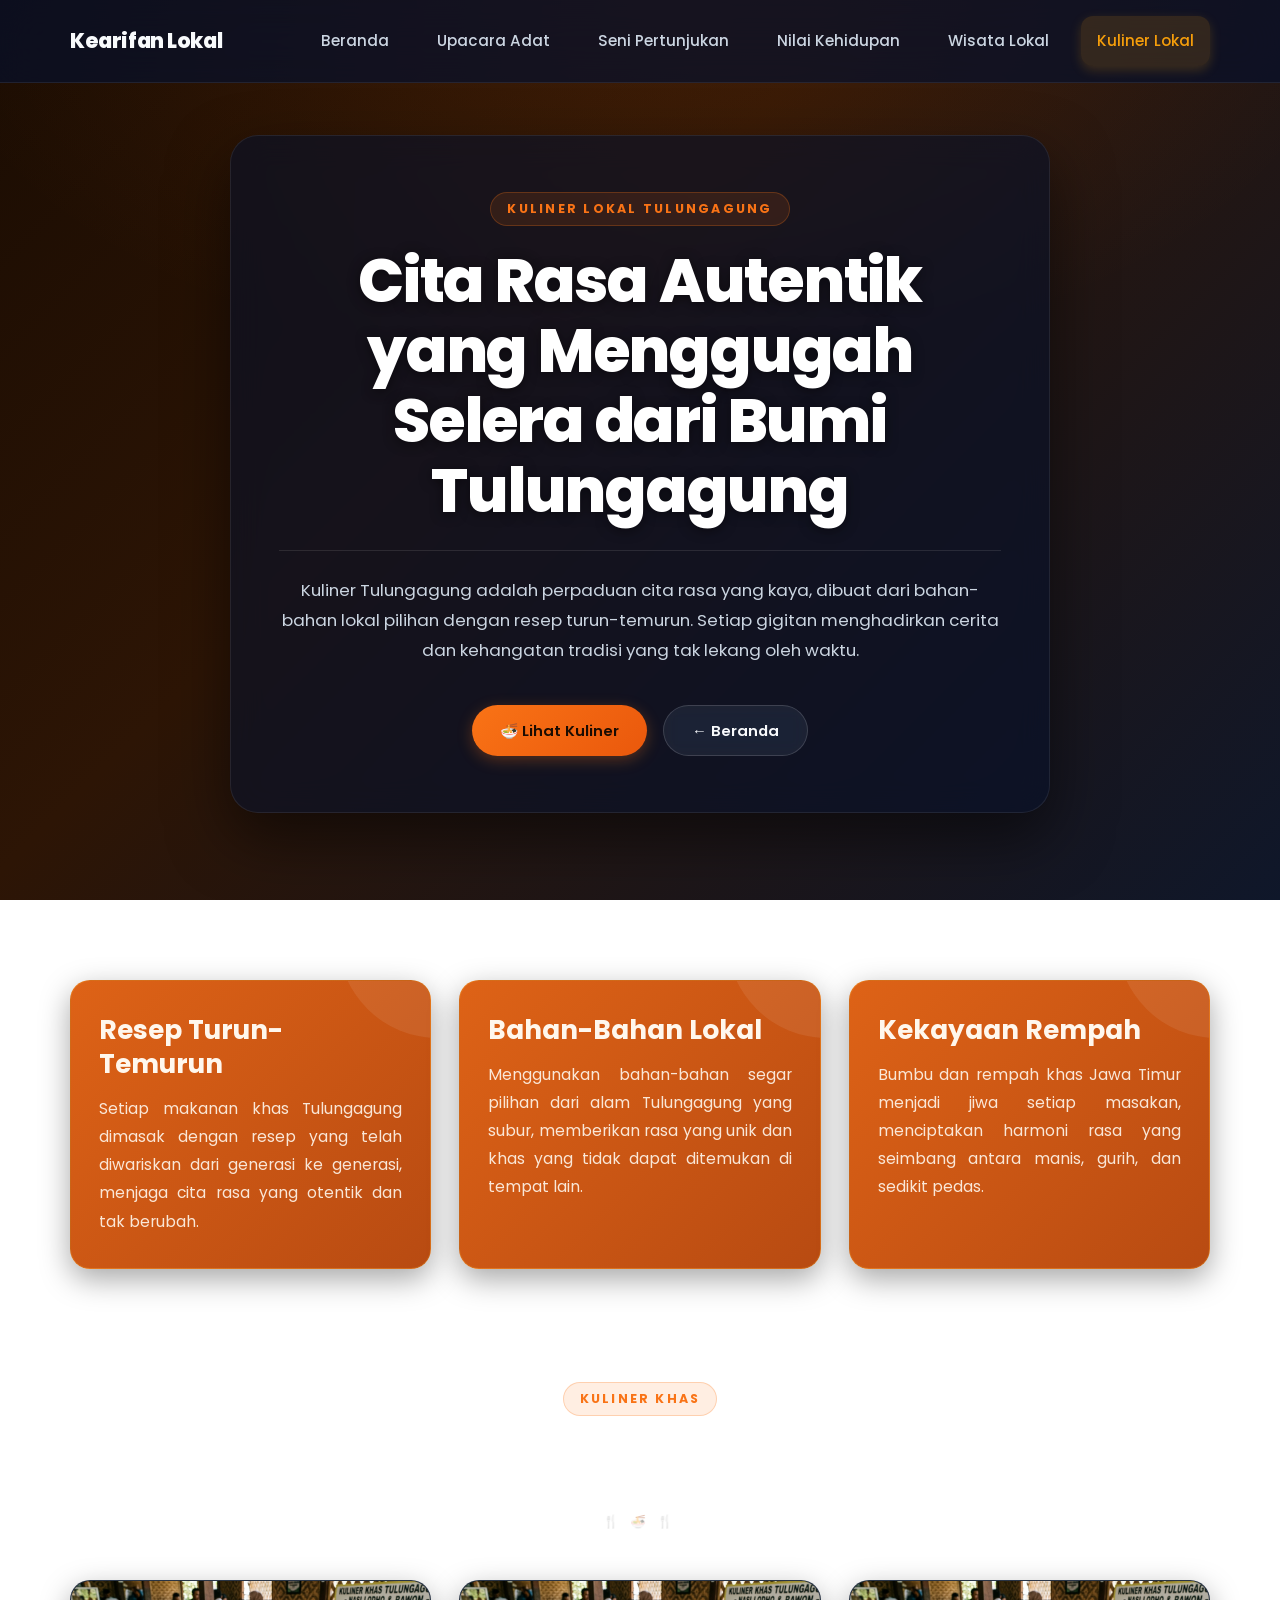
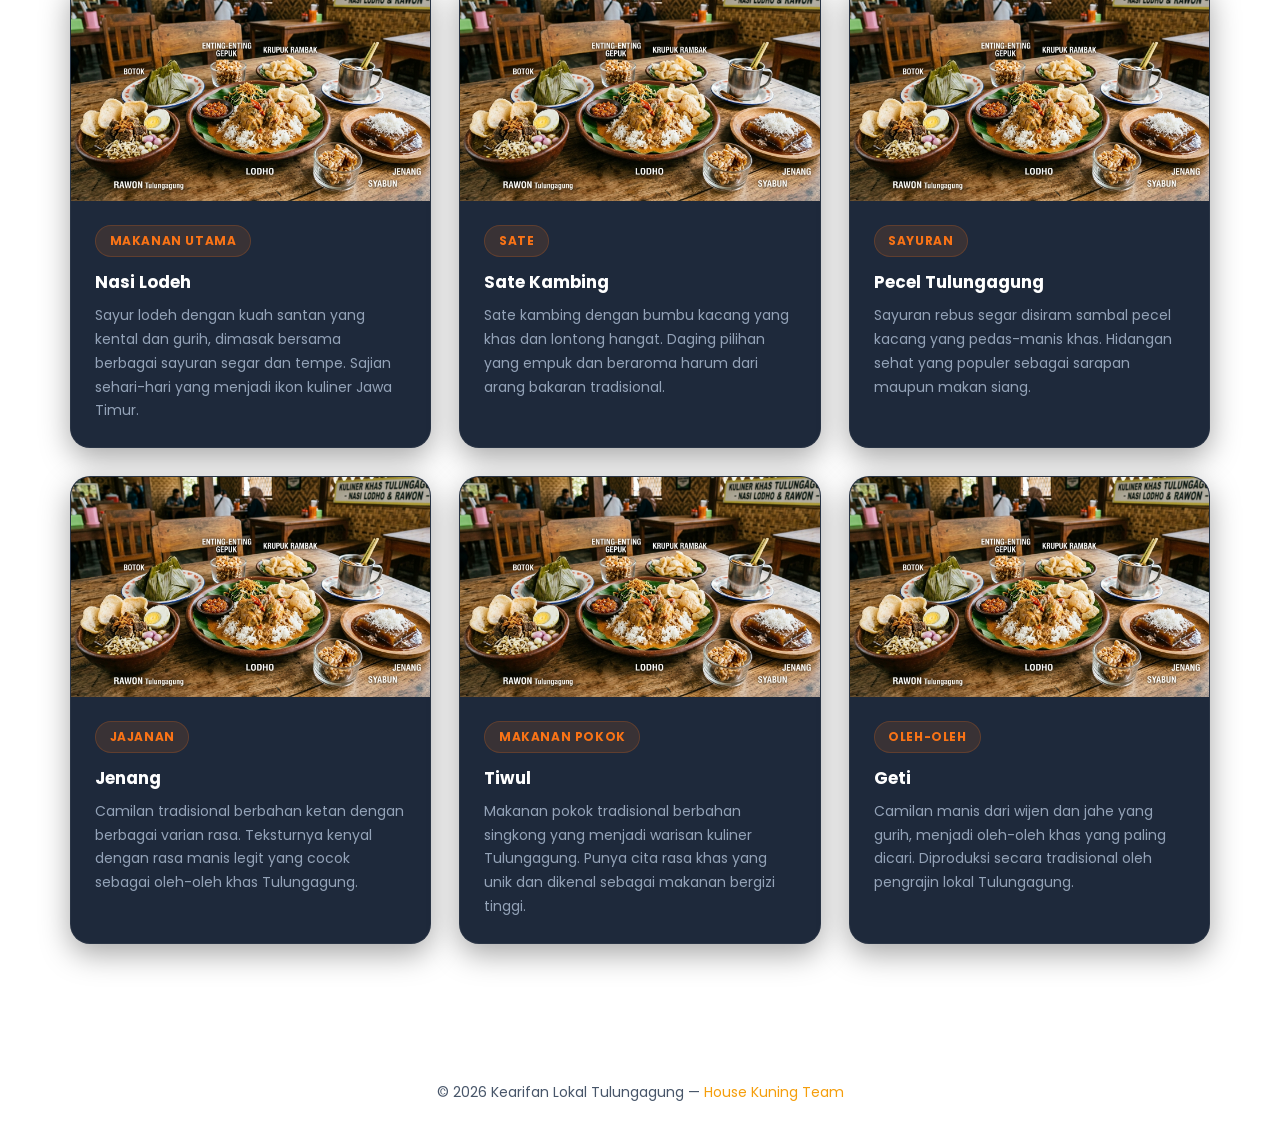
==== kuliner.html @ c1ec7e8a "first commit" ====
<!doctype html>
<html lang="id">
  <head>
    <meta charset="UTF-8" />
    <meta name="viewport" content="width=device-width, initial-scale=1.0" />
    <meta name="description" content="Kuliner Lokal Tulungagung — cita rasa autentik makanan tradisional yang menggugah selera." />
    <title>Kuliner Lokal — Kearifan Lokal Tulungagung</title>
    <link rel="preconnect" href="https://fonts.googleapis.com" />
    <link rel="preconnect" href="https://fonts.gstatic.com" crossorigin />
    <link href="https://fonts.googleapis.com/css2?family=Poppins:wght@300;400;500;600;700;800&display=swap" rel="stylesheet" />
    <link rel="stylesheet" href="css/style.css" />
    <link rel="stylesheet" href="css/kuliner.css" />
  </head>
  <body>
    <!-- PAGE LOADER -->
    <div class="page-loader" role="status" aria-label="Memuat halaman">
      <div class="loader-ring"></div>
      <span class="loader-text">Memuat...</span>
    </div>

    <!-- SCROLL PROGRESS BAR -->
    <div class="progress-bar" aria-hidden="true"></div>

    <!-- HEADER -->
    <header class="header" role="banner">
      <nav class="container navbar" aria-label="Navigasi utama">
        <a href="index.html" class="logo">Kearifan Lokal</a>
        <button class="menu-toggle" aria-label="Buka menu" aria-expanded="false">
          <span></span><span></span><span></span>
        </button>
        <ul class="nav-links" role="list">
          <li><a href="index.html">Beranda</a></li>
          <li><a href="upacara.html">Upacara Adat</a></li>
          <li><a href="seni.html">Seni Pertunjukan</a></li>
          <li><a href="nilai.html">Nilai Kehidupan</a></li>
          <li><a href="wisata.html">Wisata Lokal</a></li>
          <li><a href="kuliner.html" class="active">Kuliner Lokal</a></li>
        </ul>
      </nav>
    </header>

    <!-- HERO -->
    <section class="hero hero-static" aria-label="Kuliner Lokal hero">
      <div class="container">
        <div class="hero-content fade-up">
          <span class="eyebrow">Kuliner Lokal Tulungagung</span>
          <h1>Cita Rasa Autentik yang Menggugah Selera dari Bumi Tulungagung</h1>
          <hr />
          <p>
            Kuliner Tulungagung adalah perpaduan cita rasa yang kaya, dibuat dari bahan-bahan lokal
            pilihan dengan resep turun-temurun. Setiap gigitan menghadirkan cerita dan kehangatan
            tradisi yang tak lekang oleh waktu.
          </p>
          <div class="hero-buttons">
            <a href="#konten" class="btn primary-btn">🍜 Lihat Kuliner</a>
            <a href="index.html" class="btn secondary-btn">← Beranda</a>
          </div>
        </div>
      </div>
    </section>

    <!-- HIGHLIGHT -->
    <section class="highlight-section" id="konten" aria-label="Highlight kuliner">
      <div class="container cards-grid">
        <article class="card fade-up">
          <h2>Resep Turun-Temurun</h2>
          <p>Setiap makanan khas Tulungagung dimasak dengan resep yang telah diwariskan dari generasi ke generasi, menjaga cita rasa yang otentik dan tak berubah.</p>
        </article>
        <article class="card fade-up">
          <h2>Bahan-Bahan Lokal</h2>
          <p>Menggunakan bahan-bahan segar pilihan dari alam Tulungagung yang subur, memberikan rasa yang unik dan khas yang tidak dapat ditemukan di tempat lain.</p>
        </article>
        <article class="card fade-up">
          <h2>Kekayaan Rempah</h2>
          <p>Bumbu dan rempah khas Jawa Timur menjadi jiwa setiap masakan, menciptakan harmoni rasa yang seimbang antara manis, gurih, dan sedikit pedas.</p>
        </article>
      </div>
    </section>

    <div class="section-divider" aria-hidden="true"></div>

    <!-- KULINER KHAS -->
    <section class="budaya-section" id="kuliner-khas" aria-labelledby="kuliner-heading">
      <div class="container">
        <div class="section-title fade-up">
          <span class="eyebrow">Kuliner Khas</span>
          <h2 id="kuliner-heading">Makanan Wajib Coba di Tulungagung</h2>
        </div>

        <div class="budaya-grid">
          <article class="budaya-card fade-up">
            <img src="image/imagekuliner.png" alt="Nasi Lodeh Tulungagung" loading="lazy" />
            <div class="budaya-info">
              <span class="tag">Makanan Utama</span>
              <h3>Nasi Lodeh</h3>
              <p>Sayur lodeh dengan kuah santan yang kental dan gurih, dimasak bersama berbagai sayuran segar dan tempe. Sajian sehari-hari yang menjadi ikon kuliner Jawa Timur.</p>
            </div>
          </article>

          <article class="budaya-card fade-up">
            <img src="image/imagekuliner.png" alt="Sate Kambing Tulungagung" loading="lazy" />
            <div class="budaya-info">
              <span class="tag">Sate</span>
              <h3>Sate Kambing</h3>
              <p>Sate kambing dengan bumbu kacang yang khas dan lontong hangat. Daging pilihan yang empuk dan beraroma harum dari arang bakaran tradisional.</p>
            </div>
          </article>

          <article class="budaya-card fade-up">
            <img src="image/imagekuliner.png" alt="Pecel Tulungagung" loading="lazy" />
            <div class="budaya-info">
              <span class="tag">Sayuran</span>
              <h3>Pecel Tulungagung</h3>
              <p>Sayuran rebus segar disiram sambal pecel kacang yang pedas-manis khas. Hidangan sehat yang populer sebagai sarapan maupun makan siang.</p>
            </div>
          </article>

          <article class="budaya-card fade-up">
            <img src="image/imagekuliner.png" alt="Jenang Tulungagung" loading="lazy" />
            <div class="budaya-info">
              <span class="tag">Jajanan</span>
              <h3>Jenang</h3>
              <p>Camilan tradisional berbahan ketan dengan berbagai varian rasa. Teksturnya kenyal dengan rasa manis legit yang cocok sebagai oleh-oleh khas Tulungagung.</p>
            </div>
          </article>

          <article class="budaya-card fade-up">
            <img src="image/imagekuliner.png" alt="Tiwul Tulungagung" loading="lazy" />
            <div class="budaya-info">
              <span class="tag">Makanan Pokok</span>
              <h3>Tiwul</h3>
              <p>Makanan pokok tradisional berbahan singkong yang menjadi warisan kuliner Tulungagung. Punya cita rasa khas yang unik dan dikenal sebagai makanan bergizi tinggi.</p>
            </div>
          </article>

          <article class="budaya-card fade-up">
            <img src="image/imagekuliner.png" alt="Geti Tulungagung" loading="lazy" />
            <div class="budaya-info">
              <span class="tag">Oleh-Oleh</span>
              <h3>Geti</h3>
              <p>Camilan manis dari wijen dan jahe yang gurih, menjadi oleh-oleh khas yang paling dicari. Diproduksi secara tradisional oleh pengrajin lokal Tulungagung.</p>
            </div>
          </article>
        </div>
      </div>
    </section>

    <!-- FOOTER -->
    <footer class="footer" role="contentinfo">
      <div class="container">
        <p>&copy; 2026 Kearifan Lokal Tulungagung — <span style="color: var(--accent);">House Kuning Team</span></p>
      </div>
    </footer>

    <button class="back-to-top" aria-label="Kembali ke atas">↑</button>
    <script src="js/script.js"></script>
  </body>
</html>
---- css/style.css ----
/* =========================================
   KEARIFAN LOKAL TULUNGAGUNG — GLOBAL CSS
   ========================================= */

:root {
  --bg: #07112b;
  --bg-gradient: linear-gradient(180deg, #07112b 0%, #0f172a 100%);
  --surface: rgba(255, 255, 255, 0.06);
  --surface-hover: rgba(255, 255, 255, 0.1);
  --text: #f8fafc;
  --text-muted: #94a3b8;
  --text-light: #cbd5e1;
  --accent: #f59e0b;
  --accent-dark: #d97706;
  --accent-light: rgba(245, 158, 11, 0.15);
  --navy: #1e293b;
  --navy-light: #2a3a52;
  --shadow-sm: 0 4px 16px rgba(0, 0, 0, 0.25);
  --shadow-md: 0 10px 30px rgba(0, 0, 0, 0.35);
  --shadow-lg: 0 25px 60px rgba(0, 0, 0, 0.5);
  --radius-sm: 12px;
  --radius: 20px;
  --radius-lg: 28px;
  --transition: 0.3s ease;
  --transition-slow: 0.6s ease;
}

/* ── RESET ── */
*,
*::before,
*::after {
  margin: 0;
  padding: 0;
  box-sizing: border-box;
}

html {
  scroll-behavior: smooth;
  scroll-padding-top: 80px;
}

body {
  font-family: "Poppins", sans-serif;
  background: var(--bg-gradient);
  background-attachment: fixed;
  color: var(--text);
  line-height: 1.7;
  overflow-x: hidden;
  min-height: 100vh;
}

img {
  width: 100%;
  display: block;
  max-width: 100%;
}

a {
  text-decoration: none;
  color: inherit;
}
ul {
  list-style: none;
}
button {
  cursor: pointer;
  font-family: inherit;
}

.container {
  width: min(1140px, calc(100% - 48px));
  margin: 0 auto;
}

/* ──────────────────────────────────────
   HEADER & NAVIGATION
────────────────────────────────────── */
.header {
  position: fixed;
  top: 0;
  left: 0;
  width: 100%;
  z-index: 1000;
  background: rgba(7, 17, 43, 0.7);
  backdrop-filter: blur(20px);
  -webkit-backdrop-filter: blur(20px);
  border-bottom: 1px solid rgba(255, 255, 255, 0.08);
  transition:
    background var(--transition),
    box-shadow var(--transition);
  padding: 0.5rem 0;
}

.header.scrolled {
  background: rgba(7, 17, 43, 0.95);
  box-shadow: 0 4px 30px rgba(0, 0, 0, 0.4);
  padding: 0.5rem 0;
}

.navbar {
  display: flex;
  align-items: center;
  justify-content: space-between;
  padding: 0.5rem 0;
  gap: 1rem;
}

.logo {
  font-size: 1.3rem;
  font-weight: 800;
  color: var(--text);
  letter-spacing: -0.02em;
  display: flex;
  align-items: center;
  gap: 0.75rem;
  flex-shrink: 0;
  transition: var(--transition);
}

.logo:hover {
  color: var(--accent);
  transform: translateY(-2px);
}

.logo img {
  width: auto;
  height: 1.8em;
  object-fit: contain;
  display: inline-block;
}

.nav-links {
  display: flex;
  align-items: center;
  gap: 1rem;
}

.nav-links a {
  color: var(--text-light);
  font-size: 0.95rem;
  font-weight: 500;
  padding: 0.75rem 1rem;
  border-radius: var(--radius-sm);
  transition: var(--transition);
  white-space: nowrap;
  position: relative;
  display: inline-flex;
  align-items: center;
}

.nav-links a:hover {
  color: var(--text);
  background: var(--surface);
  transform: translateY(-2px);
}

.nav-links a.active {
  color: var(--text);
  background: var(--accent-light);
  color: var(--accent);
  box-shadow: 0 4px 12px rgba(245, 158, 11, 0.2);
}

/* HAMBURGER */
.menu-toggle {
  display: none;
  flex-direction: column;
  justify-content: center;
  gap: 5px;
  background: none;
  border: none;
  padding: 4px;
  z-index: 1001;
}

.menu-toggle span {
  width: 24px;
  height: 2.5px;
  background: var(--text);
  border-radius: 999px;
  transition: var(--transition);
  display: block;
}

.menu-toggle.open span:nth-child(1) {
  transform: translateY(7.5px) rotate(45deg);
}
.menu-toggle.open span:nth-child(2) {
  opacity: 0;
  transform: scaleX(0);
}
.menu-toggle.open span:nth-child(3) {
  transform: translateY(-7.5px) rotate(-45deg);
}

/* ──────────────────────────────────────
   HERO SECTION
────────────────────────────────────── */
.hero {
  min-height: 100vh;
  display: flex;
  align-items: center;
  justify-content: center;
  text-align: center;
  padding: 7rem 0 4rem;
  position: relative;
  overflow: hidden;
  background-color: var(--bg);
}

.hero-bg {
  position: absolute;
  inset: 0;
  background-size: cover;
  background-position: center;
  background-repeat: no-repeat;
  z-index: 1;
  transition: opacity 1.5s ease-in-out;
  will-change: opacity;
}

.hero-bg.active {
  opacity: 1;
}
.hero-bg.hidden {
  opacity: 0;
}

/* Static hero (halaman detail tanpa slideshow) */
.hero.hero-static {
  background: linear-gradient(135deg, #07112b 0%, #1a2744 50%, #0f172a 100%);
}

.hero.hero-static::before {
  content: "";
  position: absolute;
  inset: 0;
  background: radial-gradient(
    ellipse 80% 60% at 50% 0%,
    rgba(245, 158, 11, 0.08) 0%,
    transparent 70%
  );
  z-index: 1;
}

.hero .container {
  position: relative;
  z-index: 5;
}

.hero-content {
  max-width: 820px;
  margin: 0 auto;
  padding: 3.5rem 3rem;
  border-radius: var(--radius-lg);
  background: rgba(7, 17, 43, 0.6);
  backdrop-filter: blur(16px);
  -webkit-backdrop-filter: blur(16px);
  border: 1px solid rgba(255, 255, 255, 0.08);
  box-shadow: var(--shadow-lg);
}

.hero-content hr {
  border: 0;
  height: 1px;
  background: rgba(255, 255, 255, 0.1);
  margin-bottom: 1.5rem;
}

.eyebrow {
  display: inline-block;
  padding: 0.35rem 1rem;
  border-radius: 999px;
  background: var(--accent-light);
  color: var(--accent);
  font-size: 0.78rem;
  font-weight: 700;
  text-transform: uppercase;
  letter-spacing: 0.18em;
  margin-bottom: 1.25rem;
  border: 1px solid rgba(245, 158, 11, 0.2);
}

.hero-content h1 {
  font-size: clamp(2rem, 5vw, 3.8rem);
  line-height: 1.15;
  font-weight: 800;
  color: #fff;
  margin-bottom: 1.5rem;
  text-shadow: 0 2px 12px rgba(0, 0, 0, 0.5);
  letter-spacing: -0.02em;
}

.hero-content p {
  color: var(--text-light);
  font-size: clamp(0.9rem, 1.8vw, 1.05rem);
  line-height: 1.8;
  margin-bottom: 2.5rem;
}

/* BUTTONS */
.hero-buttons {
  display: flex;
  justify-content: center;
  gap: 1rem;
  flex-wrap: wrap;
}

.btn {
  display: inline-flex;
  align-items: center;
  gap: 0.5rem;
  padding: 0.75rem 1.75rem;
  border-radius: 999px;
  font-size: 0.925rem;
  font-weight: 600;
  transition: var(--transition);
  position: relative;
  overflow: hidden;
  border: none;
  outline: none;
}

.primary-btn {
  background: linear-gradient(
    135deg,
    var(--accent) 0%,
    var(--accent-dark) 100%
  );
  color: #1a0f00;
  box-shadow: 0 4px 15px rgba(245, 158, 11, 0.3);
}

.primary-btn:hover {
  transform: translateY(-3px);
  box-shadow: 0 10px 30px rgba(245, 158, 11, 0.4);
}

.secondary-btn {
  background: rgba(255, 255, 255, 0.07);
  color: var(--text);
  border: 1px solid rgba(255, 255, 255, 0.15);
  backdrop-filter: blur(8px);
}

.secondary-btn:hover {
  transform: translateY(-3px);
  background: rgba(255, 255, 255, 0.14);
  border-color: rgba(255, 255, 255, 0.25);
}

/* Ripple effect */
.btn .ripple {
  position: absolute;
  border-radius: 50%;
  background: rgba(255, 255, 255, 0.25);
  transform: scale(0);
  animation: rippleAnim 0.6s linear;
  pointer-events: none;
}

@keyframes rippleAnim {
  to {
    transform: scale(4);
    opacity: 0;
  }
}

/* ──────────────────────────────────────
   HIGHLIGHT / CARD SECTION
────────────────────────────────────── */
.highlight-section {
  padding: 5rem 0;
}

.cards-grid {
  display: grid;
  grid-template-columns: repeat(auto-fit, minmax(280px, 1fr));
  gap: 1.75rem;
}

.card {
  background: linear-gradient(
    135deg,
    rgba(220, 139, 10, 0.95) 0%,
    rgba(180, 110, 5, 0.95) 100%
  );
  color: #1a0f00;
  padding: 2rem 1.75rem;
  border-radius: var(--radius);
  box-shadow: var(--shadow-md);
  border: 1px solid rgba(255, 200, 50, 0.2);
  transition: var(--transition);
  position: relative;
  overflow: hidden;
}

.card::before {
  content: "";
  position: absolute;
  top: -50%;
  right: -30%;
  width: 200px;
  height: 200px;
  background: rgba(255, 255, 255, 0.08);
  border-radius: 50%;
  pointer-events: none;
}

.card h2 {
  margin-bottom: 0.85rem;
  font-size: clamp(1.3rem, 2.5vw, 1.65rem);
  font-weight: 700;
  line-height: 1.3;
}

.card p {
  text-align: justify;
  line-height: 1.8;
  font-size: clamp(0.875rem, 1.6vw, 0.975rem);
  opacity: 0.9;
}

.card:hover {
  transform: translateY(-8px);
  box-shadow: var(--shadow-lg);
}

/* Full-width single card (halaman index) */
.highlight-section .cards-grid .card:only-child {
  grid-column: 1 / -1;
  max-width: 980px;
  margin: 0 auto;
}

/* ──────────────────────────────────────
   BUDAYA / GRID CARD SECTION
────────────────────────────────────── */
.budaya-section {
  padding: 2rem 0 6rem;
}

.section-title {
  text-align: center;
  margin-bottom: 3rem;
}

.section-title .eyebrow {
  margin-bottom: 0.75rem;
}

.section-title h2 {
  font-size: clamp(1.75rem, 4vw, 2.6rem);
  font-weight: 800;
  color: #fff;
  letter-spacing: -0.02em;
}

.budaya-grid {
  display: grid;
  grid-template-columns: repeat(3, 1fr);
  gap: 1.75rem;
}

/* Link wrapper */
.budaya-card-link,
.museum-card-link {
  display: block;
  border-radius: var(--radius);
  transition: var(--transition);
}

.budaya-card-link:hover,
.museum-card-link:hover {
  transform: translateY(-8px);
}

.budaya-card {
  background: var(--navy);
  border-radius: var(--radius);
  overflow: hidden;
  box-shadow: var(--shadow-md);
  border: 1px solid rgba(255, 255, 255, 0.05);
  transition: var(--transition);
  height: 100%;
}

.budaya-card-link:hover .budaya-card,
.museum-card-link:hover .budaya-card {
  border-color: rgba(245, 158, 11, 0.25);
  box-shadow:
    var(--shadow-lg),
    0 0 0 1px rgba(245, 158, 11, 0.1);
}

.budaya-card img {
  height: 220px;
  object-fit: cover;
  transition: transform 0.5s ease;
}

.budaya-card-link:hover img,
.museum-card-link:hover img {
  transform: scale(1.07);
}

.budaya-info {
  padding: 1.5rem;
}

.tag {
  display: inline-block;
  padding: 0.3rem 0.85rem;
  border-radius: 999px;
  background: var(--accent-light);
  color: var(--accent);
  font-size: 0.75rem;
  font-weight: 700;
  letter-spacing: 0.05em;
  text-transform: uppercase;
  margin-bottom: 0.85rem;
  border: 1px solid rgba(245, 158, 11, 0.2);
}

.budaya-info h3 {
  color: #fff;
  font-size: 1.05rem;
  font-weight: 700;
  margin-bottom: 0.6rem;
  line-height: 1.4;
}

.budaya-info p {
  color: var(--text-muted);
  font-size: 0.875rem;
  line-height: 1.7;
}

/* ──────────────────────────────────────
   BACK TO TOP BUTTON
────────────────────────────────────── */
.back-to-top {
  position: fixed;
  bottom: 2rem;
  right: 2rem;
  width: 48px;
  height: 48px;
  border-radius: 50%;
  background: linear-gradient(135deg, var(--accent), var(--accent-dark));
  color: #1a0f00;
  border: none;
  font-size: 1.25rem;
  display: flex;
  align-items: center;
  justify-content: center;
  box-shadow: 0 4px 20px rgba(245, 158, 11, 0.4);
  opacity: 0;
  transform: translateY(20px);
  transition:
    opacity var(--transition),
    transform var(--transition);
  z-index: 900;
  cursor: pointer;
}

.back-to-top.visible {
  opacity: 1;
  transform: translateY(0);
}

.back-to-top:hover {
  transform: translateY(-4px);
  box-shadow: 0 8px 28px rgba(245, 158, 11, 0.55);
}

/* ──────────────────────────────────────
   PROGRESS BAR (scroll indicator)
────────────────────────────────────── */
.progress-bar {
  position: fixed;
  top: 0;
  left: 0;
  height: 3px;
  background: linear-gradient(90deg, var(--accent), #fbbf24);
  z-index: 1001;
  width: 0%;
  transition: width 0.1s linear;
}

/* ──────────────────────────────────────
   TOOLTIP
────────────────────────────────────── */
[data-tooltip] {
  position: relative;
}

[data-tooltip]::after {
  content: attr(data-tooltip);
  position: absolute;
  bottom: calc(100% + 8px);
  left: 50%;
  transform: translateX(-50%) translateY(4px);
  background: #1e293b;
  color: var(--text);
  font-size: 0.75rem;
  padding: 0.4rem 0.75rem;
  border-radius: 8px;
  white-space: nowrap;
  pointer-events: none;
  opacity: 0;
  transition:
    opacity 0.2s ease,
    transform 0.2s ease;
  border: 1px solid rgba(255, 255, 255, 0.08);
  z-index: 10;
}

[data-tooltip]:hover::after {
  opacity: 1;
  transform: translateX(-50%) translateY(0);
}

/* ──────────────────────────────────────
   FOOTER
────────────────────────────────────── */
.footer {
  padding: 2.5rem 0;
  text-align: center;
  color: #475569;
  border-top: 1px solid rgba(255, 255, 255, 0.05);
  font-size: 0.875rem;
}

.footer a {
  color: var(--accent);
  transition: var(--transition);
}

.footer a:hover {
  color: #fcd34d;
}

/* ──────────────────────────────────────
   SCROLL ANIMATIONS
────────────────────────────────────── */
.fade-up {
  opacity: 0;
  transform: translateY(35px);
  transition:
    opacity 0.7s ease,
    transform 0.7s ease;
}

.fade-up.show {
  opacity: 1;
  transform: translateY(0);
}

.fade-left {
  opacity: 0;
  transform: translateX(-35px);
  transition:
    opacity 0.7s ease,
    transform 0.7s ease;
}

.fade-left.show {
  opacity: 1;
  transform: translateX(0);
}

.fade-right {
  opacity: 0;
  transform: translateX(35px);
  transition:
    opacity 0.7s ease,
    transform 0.7s ease;
}

.fade-right.show {
  opacity: 1;
  transform: translateX(0);
}

/* Stagger delay untuk child elements */
.fade-up:nth-child(2) {
  transition-delay: 0.1s;
}
.fade-up:nth-child(3) {
  transition-delay: 0.2s;
}
.fade-up:nth-child(4) {
  transition-delay: 0.3s;
}

/* ──────────────────────────────────────
   PAGE LOADER
────────────────────────────────────── */
.page-loader {
  position: fixed;
  inset: 0;
  background: var(--bg);
  z-index: 9999;
  display: flex;
  align-items: center;
  justify-content: center;
  flex-direction: column;
  gap: 1rem;
  transition:
    opacity 0.4s ease,
    visibility 0.4s ease;
}

.page-loader.hidden {
  opacity: 0;
  visibility: hidden;
  pointer-events: none;
}

.loader-ring {
  width: 48px;
  height: 48px;
  border: 3px solid rgba(245, 158, 11, 0.2);
  border-top-color: var(--accent);
  border-radius: 50%;
  animation: spin 0.8s linear infinite;
}

.loader-text {
  font-size: 0.8rem;
  color: var(--text-muted);
  font-weight: 500;
  letter-spacing: 0.1em;
}

@keyframes spin {
  to {
    transform: rotate(360deg);
  }
}

/* ──────────────────────────────────────
   SCROLL-TO-TOP INDICATOR
────────────────────────────────────── */
.section-divider {
  height: 1px;
  background: linear-gradient(
    90deg,
    transparent,
    rgba(255, 255, 255, 0.08),
    transparent
  );
  margin: 0;
}

/* ──────────────────────────────────────
   RESPONSIVE
────────────────────────────────────── */
@media (max-width: 1024px) {
  .budaya-grid {
    grid-template-columns: repeat(2, 1fr);
  }
}

@media (max-width: 768px) {
  .menu-toggle {
    display: flex;
  }

  .nav-links {
    position: fixed;
    top: 0;
    left: 0;
    width: 100%;
    height: 100vh;
    flex-direction: column;
    align-items: center;
    justify-content: center;
    gap: 0.5rem;
    background: rgba(7, 17, 43, 0.98);
    backdrop-filter: blur(20px);
    transform: translateX(100%);
    transition: transform 0.35s cubic-bezier(0.4, 0, 0.2, 1);
    z-index: 999;
    padding: 2rem;
  }

  .nav-links.open {
    transform: translateX(0);
  }

  .nav-links a {
    font-size: 1.1rem;
    padding: 0.75rem 2rem;
    width: 100%;
    text-align: center;
  }

  .hero-content {
    padding: 2.5rem 1.75rem;
  }

  .budaya-grid {
    grid-template-columns: 1fr;
  }

  .cards-grid {
    grid-template-columns: 1fr;
  }
}

@media (max-width: 480px) {
  .hero {
    padding: 6.5rem 0 3rem;
  }

  .hero-content {
    padding: 2rem 1.25rem;
    background: rgba(7, 17, 43, 0.55);
  }

  .btn {
    width: 100%;
    justify-content: center;
  }

  .hero-buttons {
    flex-direction: column;
  }

  .back-to-top {
    bottom: 1.25rem;
    right: 1.25rem;
    width: 42px;
    height: 42px;
  }
}

/* RESPONSIVE NAVBAR */
@media (max-width: 1024px) {
  .navbar {
    padding: 0.5rem 1rem;
  }

  .nav-links a {
    padding: 0.75rem;
    font-size: 0.9rem;
  }
}
---- css/kuliner.css ----
/* ============================================================
   KULINER LOKAL — Page-specific overrides
   Aksen: Oranye-Merah (warna makanan & selera)
   ============================================================ */

:root {
  --page-accent: #f97316;
  --page-accent-light: rgba(249, 115, 22, 0.12);
}

.hero.hero-static {
  background: linear-gradient(135deg, #1a0c02 0%, #2d1505 40%, #0f172a 100%);
}

.hero.hero-static::before {
  background: radial-gradient(ellipse 80% 60% at 50% 0%, rgba(249, 115, 22, 0.1) 0%, transparent 70%);
}

.eyebrow {
  background: var(--page-accent-light);
  color: var(--page-accent);
  border-color: rgba(249, 115, 22, 0.25);
}

.tag {
  background: var(--page-accent-light);
  color: var(--page-accent);
  border-color: rgba(249, 115, 22, 0.2);
}

.primary-btn {
  background: linear-gradient(135deg, var(--page-accent), #ea580c);
  box-shadow: 0 4px 15px rgba(249, 115, 22, 0.3);
  color: #1a0c02;
}

.primary-btn:hover {
  box-shadow: 0 10px 30px rgba(249, 115, 22, 0.45);
}

.progress-bar {
  background: linear-gradient(90deg, var(--page-accent), #fb923c);
}

.back-to-top {
  background: linear-gradient(135deg, var(--page-accent), #ea580c);
  color: #1a0c02;
  box-shadow: 0 4px 20px rgba(249, 115, 22, 0.4);
}

.card {
  background: linear-gradient(135deg, rgba(220, 90, 10, 0.95) 0%, rgba(180, 65, 5, 0.95) 100%);
  color: #fff7ed;
}

.card h2, .card p { color: #fff7ed; }

.budaya-section .section-title::after {
  content: "🍴 🍜 🍴";
  display: block;
  color: rgba(249, 115, 22, 0.4);
  font-size: 0.8rem;
  letter-spacing: 0.3em;
  margin-top: 0.75rem;
}
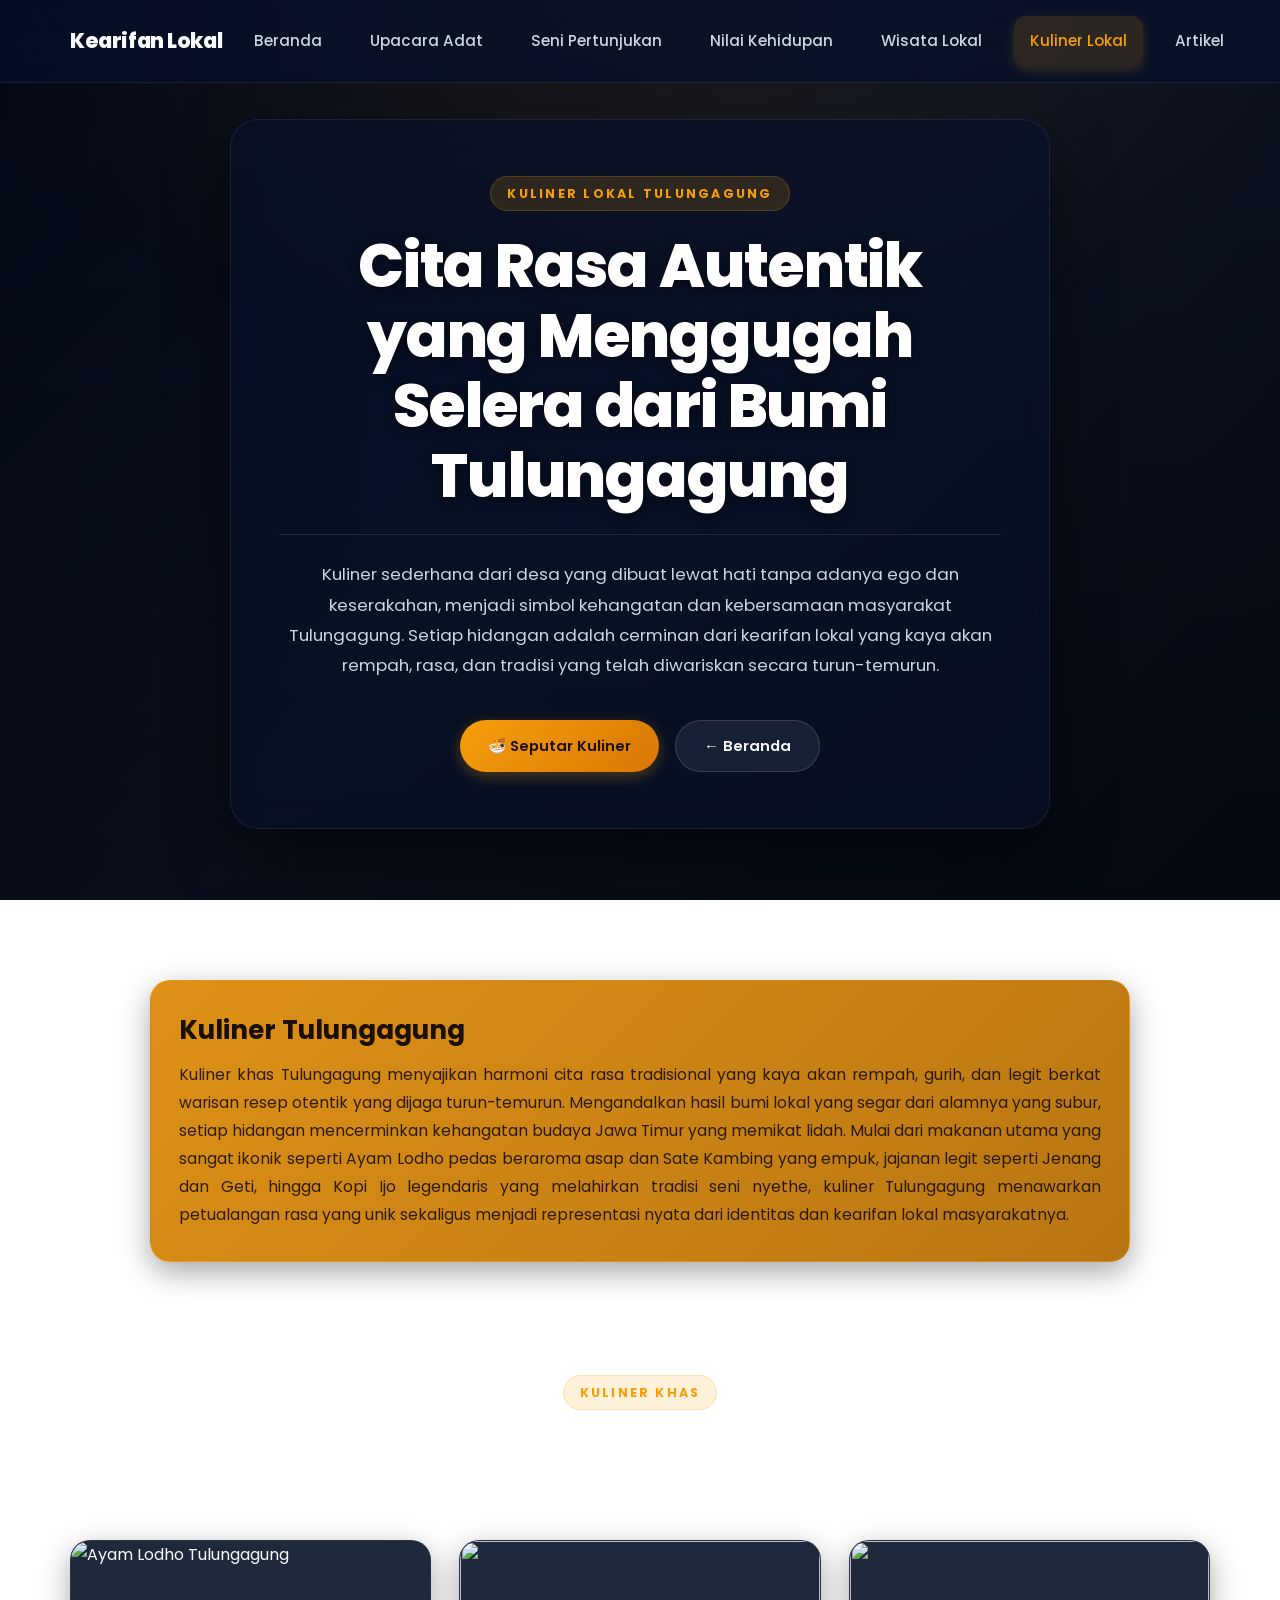
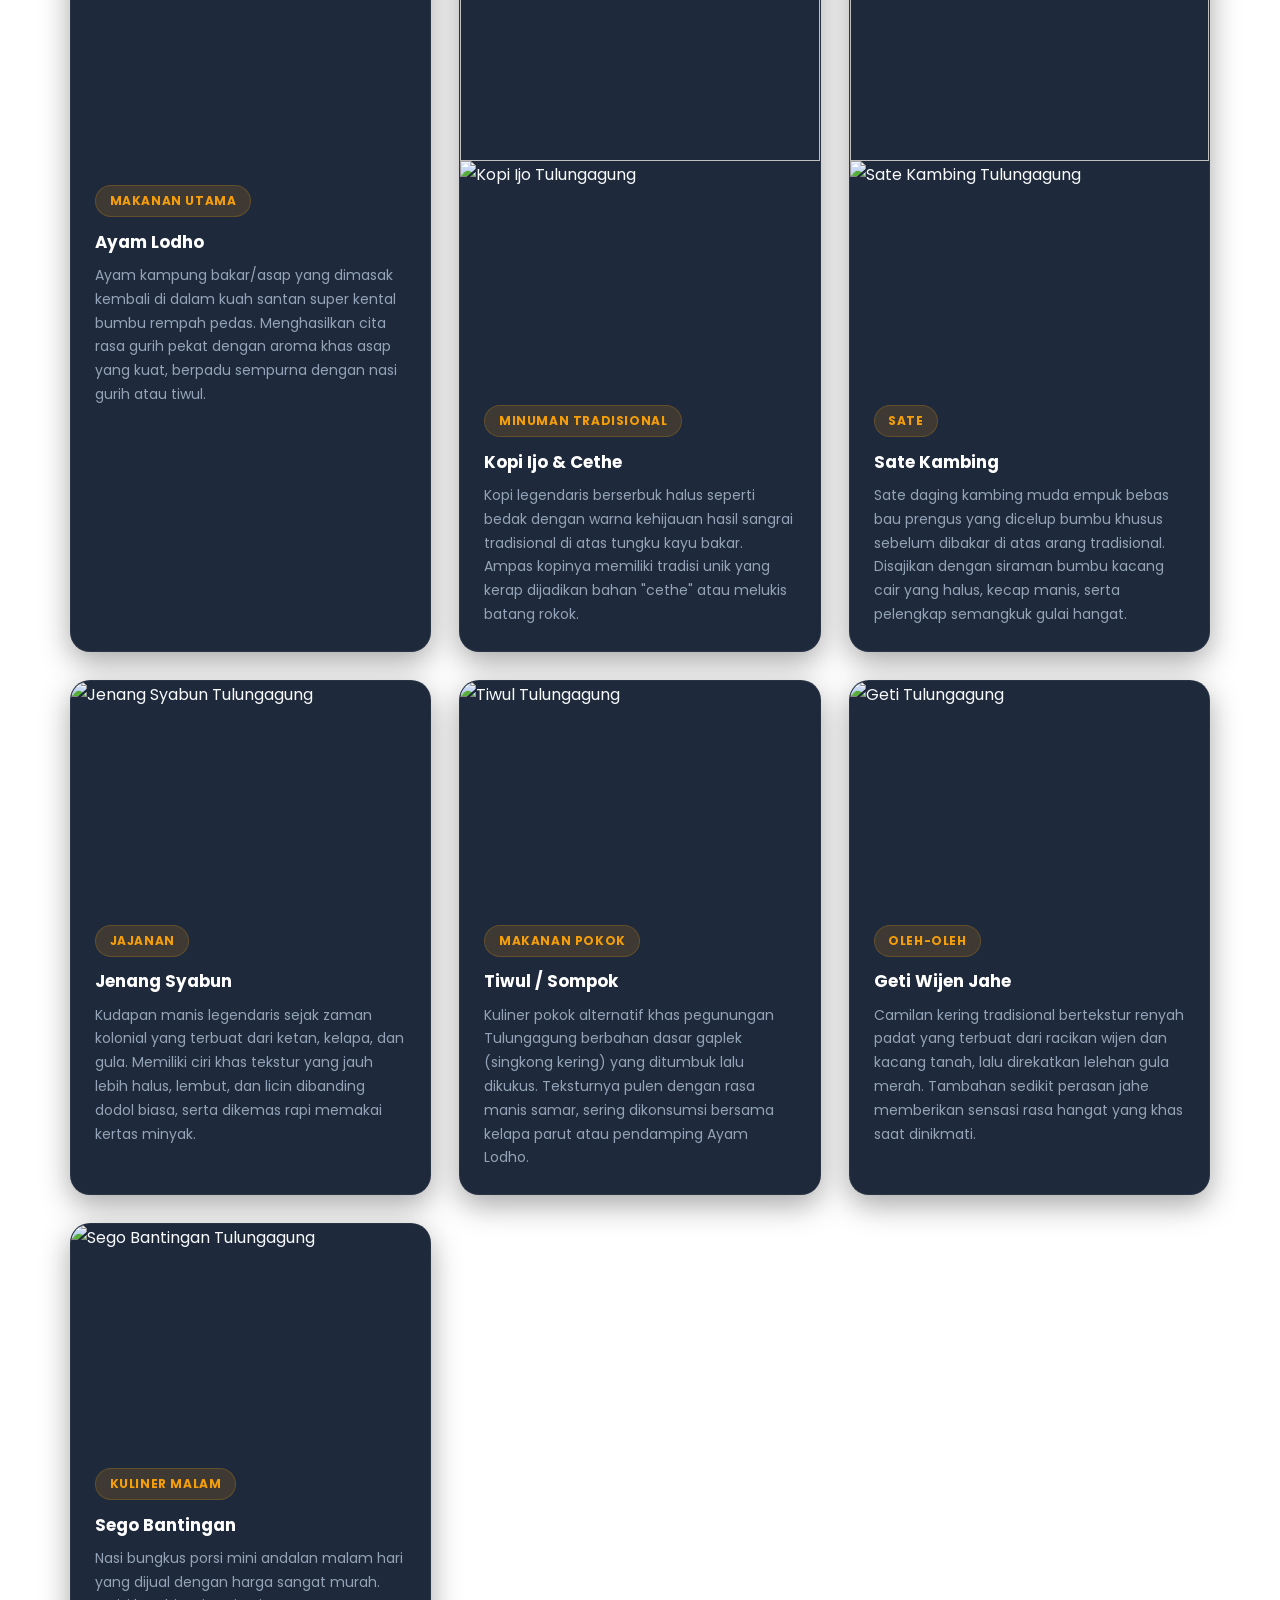
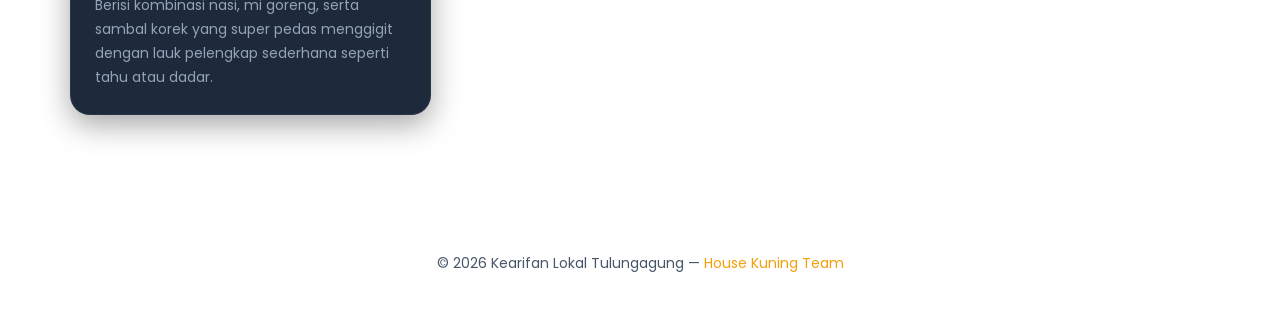
==== commit ec6ab8c8: "update" ====
--- a/kuliner.html
+++ b/kuliner.html
@@ -3,13 +3,18 @@
   <head>
     <meta charset="UTF-8" />
     <meta name="viewport" content="width=device-width, initial-scale=1.0" />
-    <meta name="description" content="Kuliner Lokal Tulungagung — cita rasa autentik makanan tradisional yang menggugah selera." />
+    <meta
+      name="description"
+      content="Kuliner Lokal Tulungagung — cita rasa autentik makanan tradisional yang menggugah selera."
+    />
     <title>Kuliner Lokal — Kearifan Lokal Tulungagung</title>
     <link rel="preconnect" href="https://fonts.googleapis.com" />
     <link rel="preconnect" href="https://fonts.gstatic.com" crossorigin />
-    <link href="https://fonts.googleapis.com/css2?family=Poppins:wght@300;400;500;600;700;800&display=swap" rel="stylesheet" />
+    <link
+      href="https://fonts.googleapis.com/css2?family=Poppins:wght@300;400;500;600;700;800&display=swap"
+      rel="stylesheet"
+    />
     <link rel="stylesheet" href="css/style.css" />
-    <link rel="stylesheet" href="css/kuliner.css" />
   </head>
   <body>
     <!-- PAGE LOADER -->
@@ -25,7 +30,11 @@
     <header class="header" role="banner">
       <nav class="container navbar" aria-label="Navigasi utama">
         <a href="index.html" class="logo">Kearifan Lokal</a>
-        <button class="menu-toggle" aria-label="Buka menu" aria-expanded="false">
+        <button
+          class="menu-toggle"
+          aria-label="Buka menu"
+          aria-expanded="false"
+        >
           <span></span><span></span><span></span>
         </button>
         <ul class="nav-links" role="list">
@@ -35,24 +44,32 @@
           <li><a href="nilai.html">Nilai Kehidupan</a></li>
           <li><a href="wisata.html">Wisata Lokal</a></li>
           <li><a href="kuliner.html" class="active">Kuliner Lokal</a></li>
+          <li><a href="article.html">Artikel</a></li>
         </ul>
       </nav>
     </header>
+
+    <div class="hero-bg slide-1"></div>
+    <div class="hero-bg slide-2"></div>
 
     <!-- HERO -->
     <section class="hero hero-static" aria-label="Kuliner Lokal hero">
       <div class="container">
         <div class="hero-content fade-up">
           <span class="eyebrow">Kuliner Lokal Tulungagung</span>
-          <h1>Cita Rasa Autentik yang Menggugah Selera dari Bumi Tulungagung</h1>
+          <h1>
+            Cita Rasa Autentik yang Menggugah Selera dari Bumi Tulungagung
+          </h1>
           <hr />
           <p>
-            Kuliner Tulungagung adalah perpaduan cita rasa yang kaya, dibuat dari bahan-bahan lokal
-            pilihan dengan resep turun-temurun. Setiap gigitan menghadirkan cerita dan kehangatan
-            tradisi yang tak lekang oleh waktu.
+            Kuliner sederhana dari desa yang dibuat lewat hati tanpa adanya ego
+            dan keserakahan, menjadi simbol kehangatan dan kebersamaan
+            masyarakat Tulungagung. Setiap hidangan adalah cerminan dari
+            kearifan lokal yang kaya akan rempah, rasa, dan tradisi yang telah
+            diwariskan secara turun-temurun.
           </p>
           <div class="hero-buttons">
-            <a href="#konten" class="btn primary-btn">🍜 Lihat Kuliner</a>
+            <a href="#konten" class="btn primary-btn">🍜 Seputar Kuliner</a>
             <a href="index.html" class="btn secondary-btn">← Beranda</a>
           </div>
         </div>
@@ -60,85 +77,183 @@
     </section>
 
     <!-- HIGHLIGHT -->
-    <section class="highlight-section" id="konten" aria-label="Highlight kuliner">
+    <section
+      class="highlight-section"
+      id="konten"
+      aria-label="Highlight kuliner"
+    >
       <div class="container cards-grid">
         <article class="card fade-up">
-          <h2>Resep Turun-Temurun</h2>
-          <p>Setiap makanan khas Tulungagung dimasak dengan resep yang telah diwariskan dari generasi ke generasi, menjaga cita rasa yang otentik dan tak berubah.</p>
+          <h2>Kuliner Tulungagung</h2>
+          <p>
+            Kuliner khas Tulungagung menyajikan harmoni cita rasa tradisional
+            yang kaya akan rempah, gurih, dan legit berkat warisan resep otentik
+            yang dijaga turun-temurun. Mengandalkan hasil bumi lokal yang segar
+            dari alamnya yang subur, setiap hidangan mencerminkan kehangatan
+            budaya Jawa Timur yang memikat lidah. Mulai dari makanan utama yang
+            sangat ikonik seperti Ayam Lodho pedas beraroma asap dan Sate
+            Kambing yang empuk, jajanan legit seperti Jenang dan Geti, hingga
+            Kopi Ijo legendaris yang melahirkan tradisi seni nyethe, kuliner
+            Tulungagung menawarkan petualangan rasa yang unik sekaligus menjadi
+            representasi nyata dari identitas dan kearifan lokal masyarakatnya.
+          </p>
         </article>
-        <article class="card fade-up">
-          <h2>Bahan-Bahan Lokal</h2>
-          <p>Menggunakan bahan-bahan segar pilihan dari alam Tulungagung yang subur, memberikan rasa yang unik dan khas yang tidak dapat ditemukan di tempat lain.</p>
-        </article>
-        <article class="card fade-up">
-          <h2>Kekayaan Rempah</h2>
-          <p>Bumbu dan rempah khas Jawa Timur menjadi jiwa setiap masakan, menciptakan harmoni rasa yang seimbang antara manis, gurih, dan sedikit pedas.</p>
-        </article>
       </div>
     </section>
 
     <div class="section-divider" aria-hidden="true"></div>
 
     <!-- KULINER KHAS -->
-    <section class="budaya-section" id="kuliner-khas" aria-labelledby="kuliner-heading">
+    <section
+      class="budaya-section"
+      id="kuliner-khas"
+      aria-labelledby="kuliner-heading"
+    >
       <div class="container">
         <div class="section-title fade-up">
           <span class="eyebrow">Kuliner Khas</span>
-          <h2 id="kuliner-heading">Makanan Wajib Coba di Tulungagung</h2>
+          <h2 id="kuliner-heading">
+            Makanan & Miniman Wajib Coba di Tulungagung
+          </h2>
         </div>
 
         <div class="budaya-grid">
-          <article class="budaya-card fade-up">
-            <img src="image/imagekuliner.png" alt="Nasi Lodeh Tulungagung" loading="lazy" />
+          <!-- AYAM LODHO -->
+          <article class="budaya-card fade-up">
+            <img
+              src="https://i.ytimg.com/vi/yKy9TuQmfzI/hq720.jpg?sqp=-oaymwEhCK4FEIIDSFryq4qpAxMIARUAAAAAGAElAADIQj0AgKJD&rs=AOn4CLAcMF7wztZMGLW-laN3BIWSHaKEVw"
+              alt="Ayam Lodho Tulungagung"
+              loading="lazy"
+            />
             <div class="budaya-info">
               <span class="tag">Makanan Utama</span>
-              <h3>Nasi Lodeh</h3>
-              <p>Sayur lodeh dengan kuah santan yang kental dan gurih, dimasak bersama berbagai sayuran segar dan tempe. Sajian sehari-hari yang menjadi ikon kuliner Jawa Timur.</p>
-            </div>
-          </article>
-
-          <article class="budaya-card fade-up">
-            <img src="image/imagekuliner.png" alt="Sate Kambing Tulungagung" loading="lazy" />
+              <h3>Ayam Lodho</h3>
+              <p>
+                Ayam kampung bakar/asap yang dimasak kembali di dalam kuah
+                santan super kental bumbu rempah pedas. Menghasilkan cita rasa
+                gurih pekat dengan aroma khas asap yang kuat, berpadu sempurna
+                dengan nasi gurih atau tiwul.
+              </p>
+            </div>
+          </article>
+
+          <!-- KOPI IJO & CETHE -->
+          <article class="budaya-card fade-up">
+            <img
+              src="https://awsimages.detik.net.id/community/media/visual/2022/05/01/tradisi-nyete-tulungagung_169.jpeg?w=650"
+            />
+            <img
+              src="https://awsimages.detik.net.id/community/media/visual/2022/05/01/ilustrasi-kopi-cethe-tulungagung-1_169.jpeg?w=620"
+              alt="Kopi Ijo Tulungagung"
+              loading="lazy"
+            />
+            <div class="budaya-info">
+              <span class="tag">Minuman Tradisional</span>
+              <h3>Kopi Ijo & Cethe</h3>
+              <p>
+                Kopi legendaris berserbuk halus seperti bedak dengan warna
+                kehijauan hasil sangrai tradisional di atas tungku kayu bakar.
+                Ampas kopinya memiliki tradisi unik yang kerap dijadikan bahan
+                "cethe" atau melukis batang rokok.
+              </p>
+            </div>
+          </article>
+
+          <!-- SATE KAMBING -->
+          <article class="budaya-card fade-up">
+            <img
+              src="https://encrypted-tbn0.gstatic.com/images?q=tbn:ANd9GcS8yiwxf2lMoF2jdfrCs9JAXu2zZ6mojga0sQ&s"
+            />
+            <img
+              src="https://encrypted-tbn0.gstatic.com/images?q=tbn:ANd9GcTP5tw7nfEVwQyPSCQoytjMpQHVSPveLnCgRg&s"
+              alt="Sate Kambing Tulungagung"
+              loading="lazy"
+            />
             <div class="budaya-info">
               <span class="tag">Sate</span>
               <h3>Sate Kambing</h3>
-              <p>Sate kambing dengan bumbu kacang yang khas dan lontong hangat. Daging pilihan yang empuk dan beraroma harum dari arang bakaran tradisional.</p>
-            </div>
-          </article>
-
-          <article class="budaya-card fade-up">
-            <img src="image/imagekuliner.png" alt="Pecel Tulungagung" loading="lazy" />
-            <div class="budaya-info">
-              <span class="tag">Sayuran</span>
-              <h3>Pecel Tulungagung</h3>
-              <p>Sayuran rebus segar disiram sambal pecel kacang yang pedas-manis khas. Hidangan sehat yang populer sebagai sarapan maupun makan siang.</p>
-            </div>
-          </article>
-
-          <article class="budaya-card fade-up">
-            <img src="image/imagekuliner.png" alt="Jenang Tulungagung" loading="lazy" />
+              <p>
+                Sate daging kambing muda empuk bebas bau prengus yang dicelup
+                bumbu khusus sebelum dibakar di atas arang tradisional.
+                Disajikan dengan siraman bumbu kacang cair yang halus, kecap
+                manis, serta pelengkap semangkuk gulai hangat.
+              </p>
+            </div>
+          </article>
+
+          <!-- JENANG SYABUN -->
+          <article class="budaya-card fade-up">
+            <img
+              src="https://foryourplate.id/wp-content/uploads/2025/07/WhatsApp-Image-2025-07-19-at-19.36.46.jpeg"
+              alt="Jenang Syabun Tulungagung"
+              loading="lazy"
+            />
             <div class="budaya-info">
               <span class="tag">Jajanan</span>
-              <h3>Jenang</h3>
-              <p>Camilan tradisional berbahan ketan dengan berbagai varian rasa. Teksturnya kenyal dengan rasa manis legit yang cocok sebagai oleh-oleh khas Tulungagung.</p>
-            </div>
-          </article>
-
-          <article class="budaya-card fade-up">
-            <img src="image/imagekuliner.png" alt="Tiwul Tulungagung" loading="lazy" />
+              <h3>Jenang Syabun</h3>
+              <p>
+                Kudapan manis legendaris sejak zaman kolonial yang terbuat dari
+                ketan, kelapa, dan gula. Memiliki ciri khas tekstur yang jauh
+                lebih halus, lembut, dan licin dibanding dodol biasa, serta
+                dikemas rapi memakai kertas minyak.
+              </p>
+            </div>
+          </article>
+
+          <!-- TIWUL / SOMPOK -->
+          <article class="budaya-card fade-up">
+            <img
+              src="https://awsimages.detik.net.id/community/media/visual/2019/06/11/738fe49e-d6b4-4e70-97c9-92de13ce6824_169.jpeg?w=600&q=90"
+              alt="Tiwul Tulungagung"
+              loading="lazy"
+            />
             <div class="budaya-info">
               <span class="tag">Makanan Pokok</span>
-              <h3>Tiwul</h3>
-              <p>Makanan pokok tradisional berbahan singkong yang menjadi warisan kuliner Tulungagung. Punya cita rasa khas yang unik dan dikenal sebagai makanan bergizi tinggi.</p>
-            </div>
-          </article>
-
-          <article class="budaya-card fade-up">
-            <img src="image/imagekuliner.png" alt="Geti Tulungagung" loading="lazy" />
+              <h3>Tiwul / Sompok</h3>
+              <p>
+                Kuliner pokok alternatif khas pegunungan Tulungagung berbahan
+                dasar gaplek (singkong kering) yang ditumbuk lalu dikukus.
+                Teksturnya pulen dengan rasa manis samar, sering dikonsumsi
+                bersama kelapa parut atau pendamping Ayam Lodho.
+              </p>
+            </div>
+          </article>
+
+          <!-- GETI -->
+          <article class="budaya-card fade-up">
+            <img
+              src="https://img.inews.co.id/media/600/files/networks/2023/01/27/9bbb5_kue-geti.jpg"
+              alt="Geti Tulungagung"
+              loading="lazy"
+            />
             <div class="budaya-info">
               <span class="tag">Oleh-Oleh</span>
-              <h3>Geti</h3>
-              <p>Camilan manis dari wijen dan jahe yang gurih, menjadi oleh-oleh khas yang paling dicari. Diproduksi secara tradisional oleh pengrajin lokal Tulungagung.</p>
+              <h3>Geti Wijen Jahe</h3>
+              <p>
+                Camilan kering tradisional bertekstur renyah padat yang terbuat
+                dari racikan wijen dan kacang tanah, lalu direkatkan lelehan
+                gula merah. Tambahan sedikit perasan jahe memberikan sensasi
+                rasa hangat yang khas saat dinikmati.
+              </p>
+            </div>
+          </article>
+
+          <!-- SEGO BANTINGAN -->
+          <article class="budaya-card fade-up">
+            <img
+              src="https://encrypted-tbn0.gstatic.com/images?q=tbn:ANd9GcRS5s-Jwbfzvt1QrXBcGaejJ3fMi2wO3g1tEA&s"
+              alt="Sego Bantingan Tulungagung"
+              loading="lazy"
+            />
+            <div class="budaya-info">
+              <span class="tag">Kuliner Malam</span>
+              <h3>Sego Bantingan</h3>
+              <p>
+                Nasi bungkus porsi mini andalan malam hari yang dijual dengan
+                harga sangat murah. Berisi kombinasi nasi, mi goreng, serta
+                sambal korek yang super pedas menggigit dengan lauk pelengkap
+                sederhana seperti tahu atau dadar.
+              </p>
             </div>
           </article>
         </div>
@@ -148,7 +263,10 @@
     <!-- FOOTER -->
     <footer class="footer" role="contentinfo">
       <div class="container">
-        <p>&copy; 2026 Kearifan Lokal Tulungagung — <span style="color: var(--accent);">House Kuning Team</span></p>
+        <p>
+          &copy; 2026 Kearifan Lokal Tulungagung —
+          <span class="footer-brand">House Kuning Team</span>
+        </p>
       </div>
     </footer>
 
--- a/css/style.css
+++ b/css/style.css
@@ -1,6 +1,34 @@
 /* =========================================
-   KEARIFAN LOKAL TULUNGAGUNG — GLOBAL CSS
+   KEARIFAN LOKAL TULUNGAGUNG
+   CSS MASTER (GLOBAL)
    ========================================= */
+
+/*
+  Catatan:
+  - Bagian spesifik halaman disiapkan dengan wrapper class di <body>
+    (page-index / page-upacara / page-seni) agar stylesheet tetap rapi.
+*/
+
+/* ===== INDEX PAGE STYLE ===== */
+.page-index .highlight-section .cards-grid .card:only-child {
+  grid-column: 1 / -1;
+  max-width: 980px;
+  margin: 0 auto;
+}
+
+/* ===== UPACARA PAGE STYLE ===== */
+.page-upacara .hero-content p {
+  max-width: 860px;
+  margin-left: auto;
+  margin-right: auto;
+}
+
+/* ===== SENI PAGE STYLE ===== */
+.page-seni .hero-content p {
+  max-width: 860px;
+  margin-left: auto;
+  margin-right: auto;
+}
 
 :root {
   --bg: #07112b;
@@ -59,9 +87,11 @@
   text-decoration: none;
   color: inherit;
 }
+
 ul {
   list-style: none;
 }
+
 button {
   cursor: pointer;
   font-family: inherit;
@@ -534,6 +564,36 @@
   color: var(--text-muted);
   font-size: 0.875rem;
   line-height: 1.7;
+}
+
+/* ──────────────────────────────────────
+   MAP SECTION
+────────────────────────────────────── */
+.map-section {
+  padding: 1rem 0 5rem;
+}
+
+.map-section h2 {
+  color: #fff;
+  font-size: clamp(1.75rem, 4vw, 2.4rem);
+  font-weight: 800;
+  text-align: center;
+  margin-bottom: 2rem;
+}
+
+.map-container {
+  overflow: hidden;
+  border-radius: var(--radius);
+  border: 1px solid rgba(255, 255, 255, 0.08);
+  box-shadow: var(--shadow-md);
+  background: var(--navy);
+}
+
+.map-container iframe {
+  display: block;
+  width: 100%;
+  min-height: 360px;
+  border: 0;
 }
 
 /* ──────────────────────────────────────
@@ -640,6 +700,10 @@
   color: #fcd34d;
 }
 
+.footer-brand {
+  color: var(--accent);
+}
+
 /* ──────────────────────────────────────
    SCROLL ANIMATIONS
 ────────────────────────────────────── */
